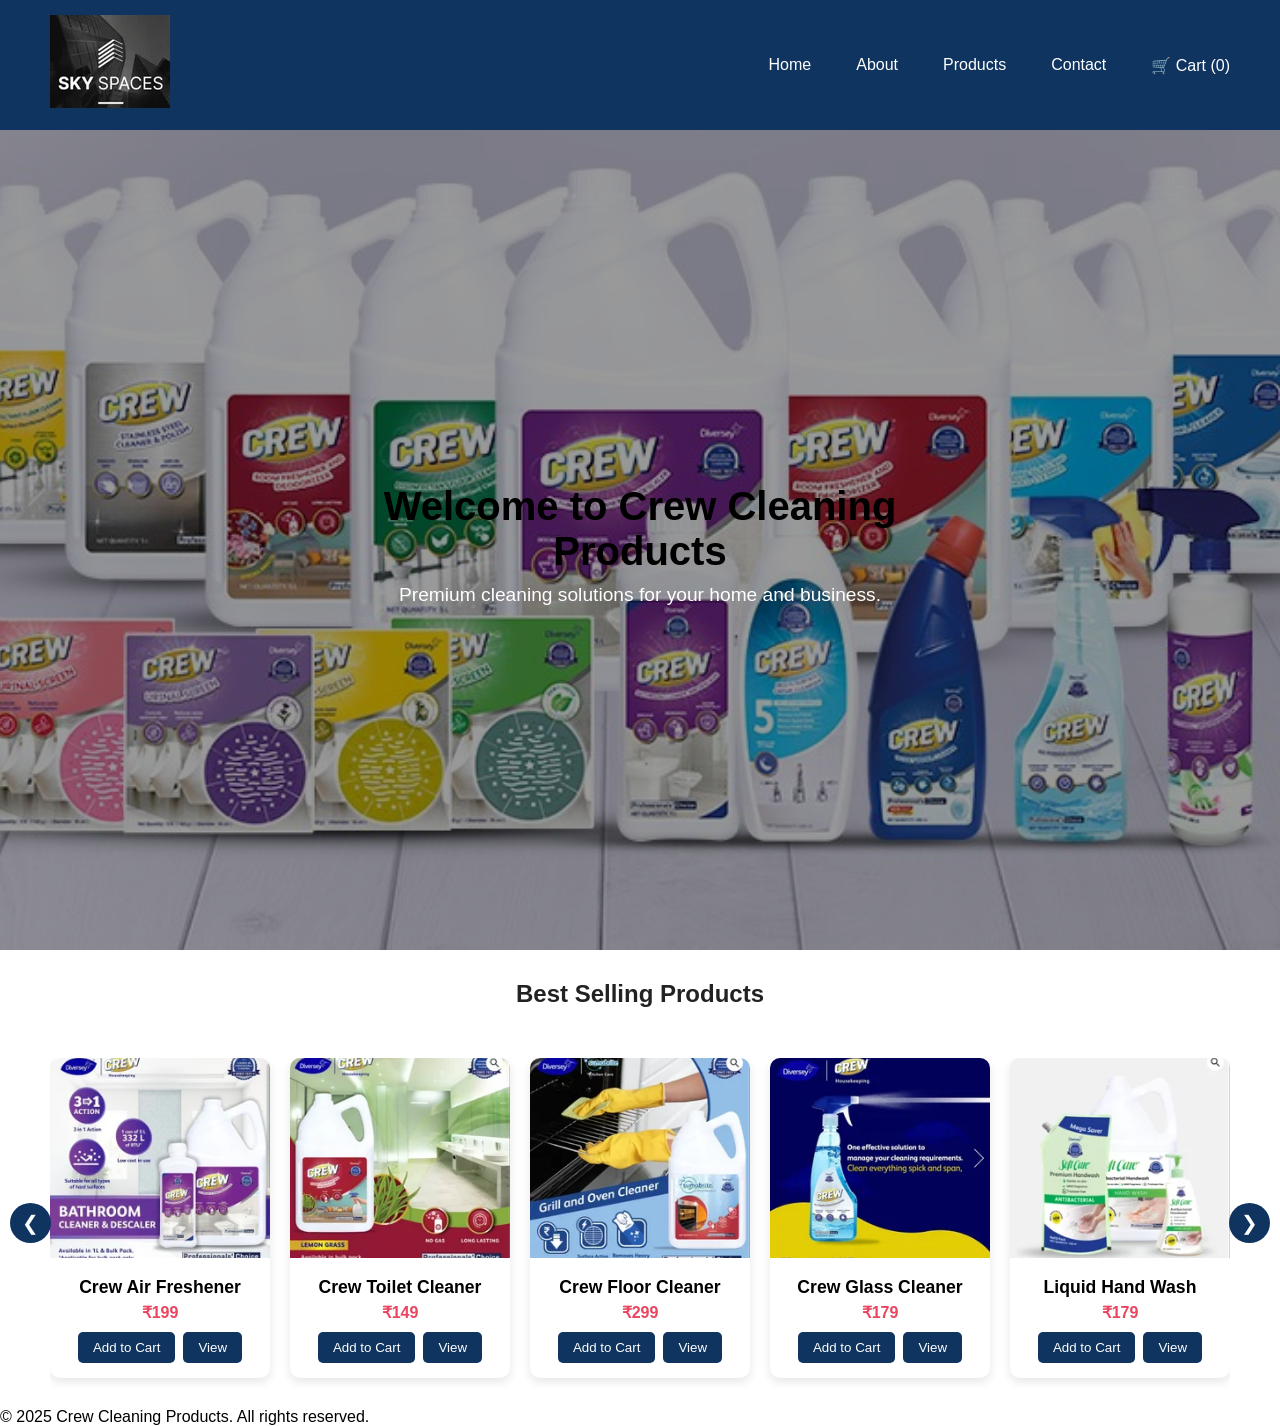
==== index.html @ f82e248e "Add files via upload" ====
<!DOCTYPE html>
<html>
<head>
    <title>Crew Home Cleaning Products</title>
    <link rel="stylesheet" href="style.css">
</head>
<body>

<header>
    <div class="logo">
        <img src="images/skyspaceslogo.webp" alt="Crew Logo">
    </div>
    <nav>
        <ul>
            <li><a href="index.html">Home</a></li>
            <li><a href="about.html">About</a></li>
            <li><a href="products.html">Products</a></li>
            <li><a href="contact.html">Contact</a></li>
            <li><a href="cart.html">🛒 Cart (<span id="cart-count">0</span>)</a></li>
        </ul>
    </nav>
</header>

<main class="hero-section">
    <div class="hero-content">
        <h1>Welcome to Crew Cleaning Products</h1>
        <p>Premium cleaning solutions for your home and business.</p>
    </div>
</main>
<!-- Featured Products Slider on Homepage -->
<section>
    <h2>Best Selling Products</h2>
    <div class="slider-container">
        <button class="slider-btn home-left-btn">&#10094;</button>
        <div class="slider" id="home-featured-slider"></div>
        <button class="slider-btn home-right-btn">&#10095;</button>
    </div>
</section>
<div id="productModal" class="modal">
  <div class="modal-content">
    <span class="close">&times;</span>
    <img id="modalImage" src="" alt="">
    <h2 id="modalName"></h2>
    <p id="modalPrice"></p>
    <div class="modal-buttons">
      <button id="addToCartBtn">Add to Cart</button>
      <button id="buyNowBtn">Buy Now</button>
    </div>
  </div>
</div>

<footer>
    <p>&copy; 2025 Crew Cleaning Products. All rights reserved.</p>
</footer>

<script src="script.js"></script>

</body>
</html>
---- style.css ----
* {
  margin: 0;
  padding: 0;
  box-sizing: border-box;
  font-family: Arial, sans-serif;
}

header {
  background: #0d1b2a;
  color: white;
  padding: 15px 30px;
  display: flex;
  align-items: center;
  justify-content: space-between;
}

header .logo {
  font-size: 22px;
  font-weight: bold;
  letter-spacing: 1px;
}

nav ul {
  list-style: none;
  display: flex;
}

nav ul li {
  margin-left: 20px;
}

nav ul li a {
  color: white;
  text-decoration: none;
  font-weight: bold;
}

nav ul li a:hover {
  color: #f4a261;
}

/* Main background section */
.hero-section {
    height: calc(100vh - 80px); /* Adjust based on your header height */
    background: url('images/Crew Products1.jpg') no-repeat center center/cover;
    display: flex;
    align-items: center;
    justify-content: center;
    text-align: center;
    color: white;
    padding: 20px;
    position: relative;
}

/* Optional dark overlay for better text visibility */
.hero-section::before {
    content: "";
    position: absolute;
    inset: 0;
    background: rgba(0,0, 0, 0.4); /* Adjust darkness */
}

.hero-content {
    position: relative;
    z-index: 1; /* Keep text above overlay */
    max-width: 600px;
}

.hero-content h1 {
    font-size: 2.5rem;
    margin-bottom: 10px;
    color: black;
}

.hero-content p {
    font-size: 1.2rem;
    margin-bottom: 20px;
}

.btn {
    display: inline-block;
    background: #ffcc00;
    color: #333;
    padding: 10px 20px;
    font-weight: bold;
    border-radius: 5px;
    text-decoration: none;
    transition: background 0.3s;
}

.btn:hover {
    background: #ffaa00;
}

/* product section css */
/* Reset */
* {
    margin: 0;
    padding: 0;
    box-sizing: border-box;
    font-family: Arial, sans-serif;
}

/* Header */
header {
    background: #0f3460;
    color: white;
    display: flex;
    justify-content: space-between;
    align-items: center;
    padding: 15px 50px;
}

header .logo {
    font-size: 1.8rem;
    font-weight: bold;
    height:max-content;
}

header nav ul {
    display: flex;
    list-style: none;
    gap: 25px;
}

header nav ul li a {
    color: white;
    text-decoration: none;
    font-weight: 500;
    transition: color 0.3s;
}

header nav ul li a:hover,
header nav ul li a.active {
    color: #e94560;
}

/* Main Titles */
h1, h2 {
    text-align: center;
    margin: 30px 0;
    color: #222;
}

/* Product Grid */
.product-grid-container{
  position: relative;
    padding: 20px 50px;
}
.product-grid {
    display: flex;
    gap: 20px;
    overflow-x: auto;
    scroll-behavior: smooth;
    padding-bottom: 10px;
    white-space: nowrap;
}
.product-grid::-webkit-scrollbar {
    display: none;
}
.product-grid .product {
    flex: 0 0 220px;
}

/* Slider */
.slider-container {
    position: relative;
    padding: 20px 50px;
}

.slider {
    display: flex;
    gap: 20px;
    overflow-x: auto;
    scroll-behavior: smooth;
    padding-bottom: 10px;
    white-space: nowrap;
}

.slider::-webkit-scrollbar {
    display: none;
}

.slider .product {
    flex: 0 0 220px;
}

/* Product Card */
.product {
    background: white;
    border-radius: 10px;
    overflow: hidden;
    box-shadow: 0 4px 10px rgba(0,0,0,0.1);
    transition: transform 0.3s, box-shadow 0.3s;
    text-align: center;
    padding-bottom: 15px;
}

.product img {
    width: 100%;
    height: 200px;
    object-fit: cover;
}

.product h3 {
    margin: 15px 0 5px;
    font-size: 1.1rem;
}

.product p {
    color: #e94560;
    font-weight: bold;
    margin-bottom: 10px;
}

.product button {
    background: #0f3460;
    color: white;
    border: none;
    padding: 8px 15px;
    border-radius: 5px;
    cursor: pointer;
}

.product:hover {
    transform: translateY(-5px);
    box-shadow: 0 6px 15px rgba(0,0,0,0.15);
}

/* Arrows */
.slider-btn {
    position: absolute;
    top: 50%;
    transform: translateY(-50%);
    background: #0f3460;
    color: white;
    border: none;
    font-size: 20px;
    padding: 8px 12px;
    cursor: pointer;
    border-radius: 50%;
    z-index: 5;
}

.slider-btn:hover {
    background: #e94560;
}

.home-left-btn { left: 10px; }
.home-right-btn { right: 10px; }
.prod-left-btn { left: 10px; }
.prod-right-btn { right: 10px; }
.prod-left-btns { left: 10px; }
.prod-right-btns { right: 10px; }
/* Modal Background */
.modal {
  display: none;
  position: fixed;
  z-index: 1000;
  padding-top: 80px;
  left: 0; top: 0;
  width: 100%; height: 100%;
  background: rgba(0,0,0,0.6);
}

/* Modal Box */
.modal-content {
  background: white;
  margin: auto;
  padding: 20px;
  width: 90%;
  max-width: 500px;
  border-radius: 10px;
  text-align: center;
  box-shadow: 0 4px 15px rgba(0,0,0,0.3);
  animation: fadeIn 0.3s ease-in-out;
}

.modal img {
  max-width: 100%;
  border-radius: 8px;
}

.modal-buttons button {
  margin: 10px;
  padding: 10px 20px;
  font-size: 16px;
  border: none;
  border-radius: 5px;
  cursor: pointer;
}

#addToCartBtn {
  background: #007bff;
  color: white;
}

#buyNowBtn {
  background: #28a745;
  color: white;
}

.close {
  position: absolute;
  top: 15px;
  right: 25px;
  font-size: 28px;
  cursor: pointer;
  color: white;
}

@keyframes fadeIn {
  from {opacity: 0; transform: scale(0.8);}
  to {opacity: 1; transform: scale(1);}
}
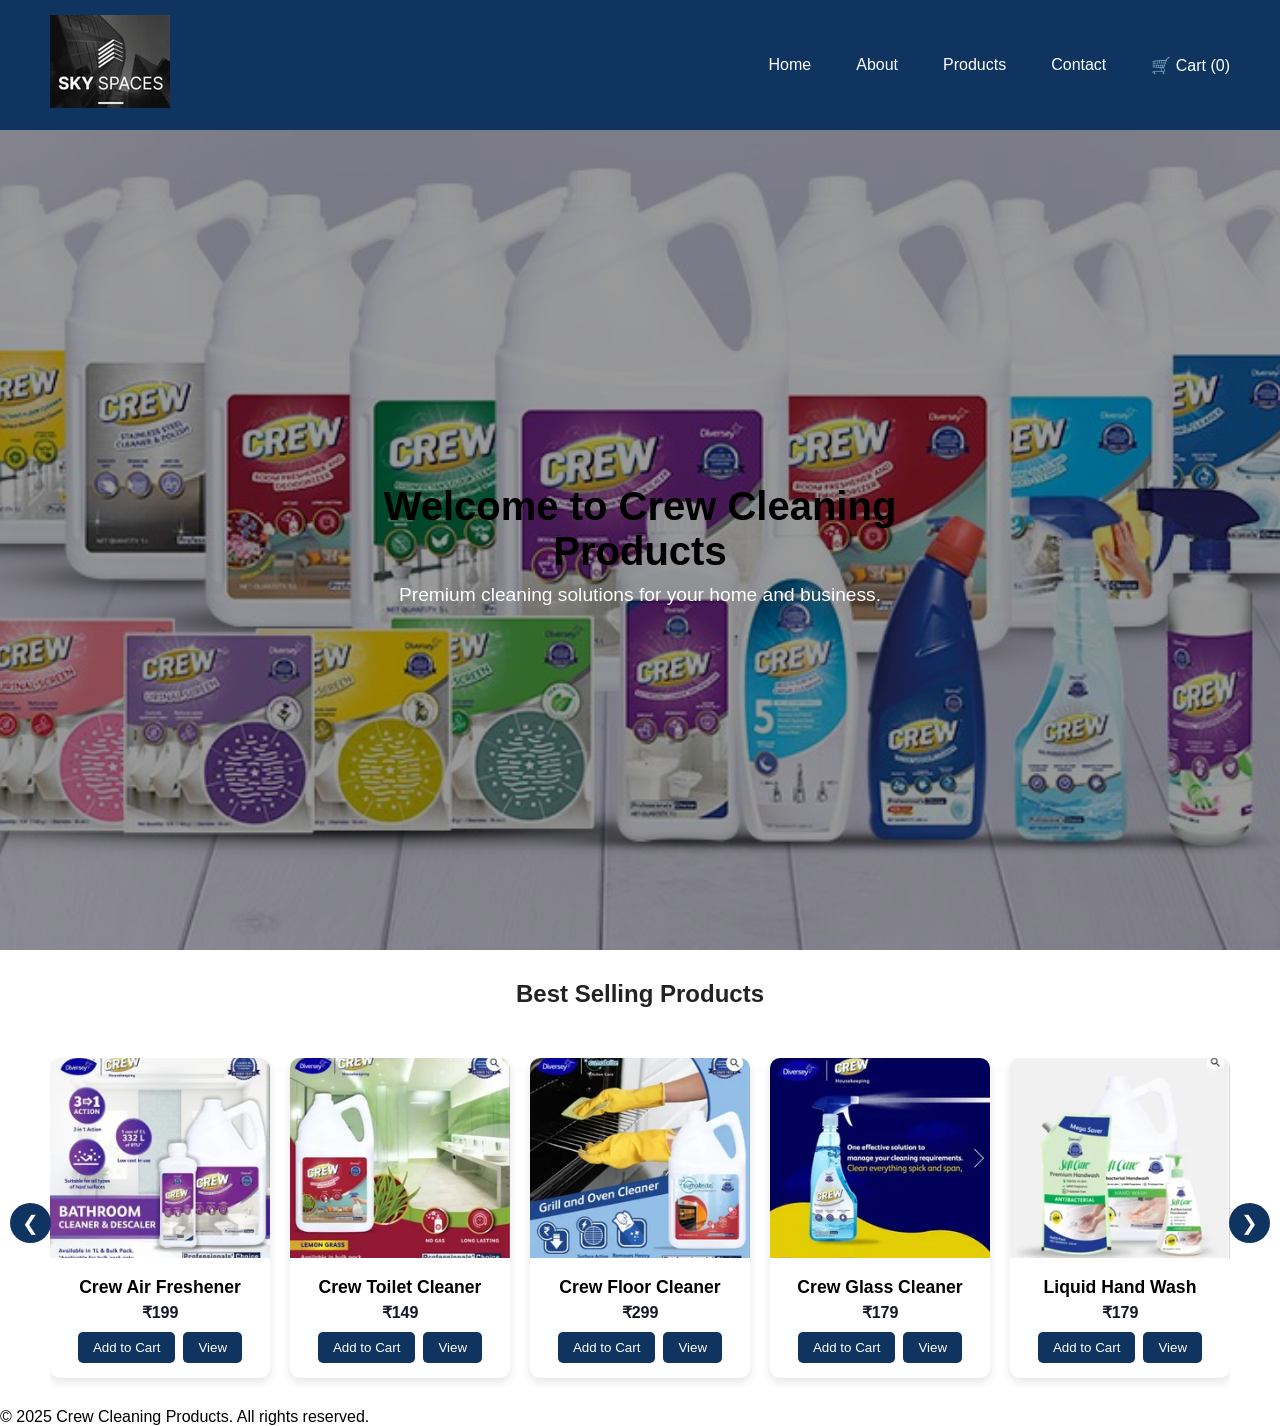
==== commit 772c2249: "Update index.html" ====
--- a/index.html
+++ b/index.html
@@ -1,6 +1,7 @@
 <!DOCTYPE html>
-<html>
+<html lang="en">
 <head>
+    <meta name="viewport" content="width=device-width, initial-scale=1.0">
     <title>Crew Home Cleaning Products</title>
     <link rel="stylesheet" href="style.css">
 </head>
@@ -57,3 +58,4 @@
 
 </body>
 </html>
+
--- a/style.css
+++ b/style.css
@@ -208,7 +208,7 @@
 }
 
 .product p {
-    color: #e94560;
+    color: #111827;
     font-weight: bold;
     margin-bottom: 10px;
 }
@@ -313,3 +313,4 @@
   from {opacity: 0; transform: scale(0.8);}
   to {opacity: 1; transform: scale(1);}
 }
+
